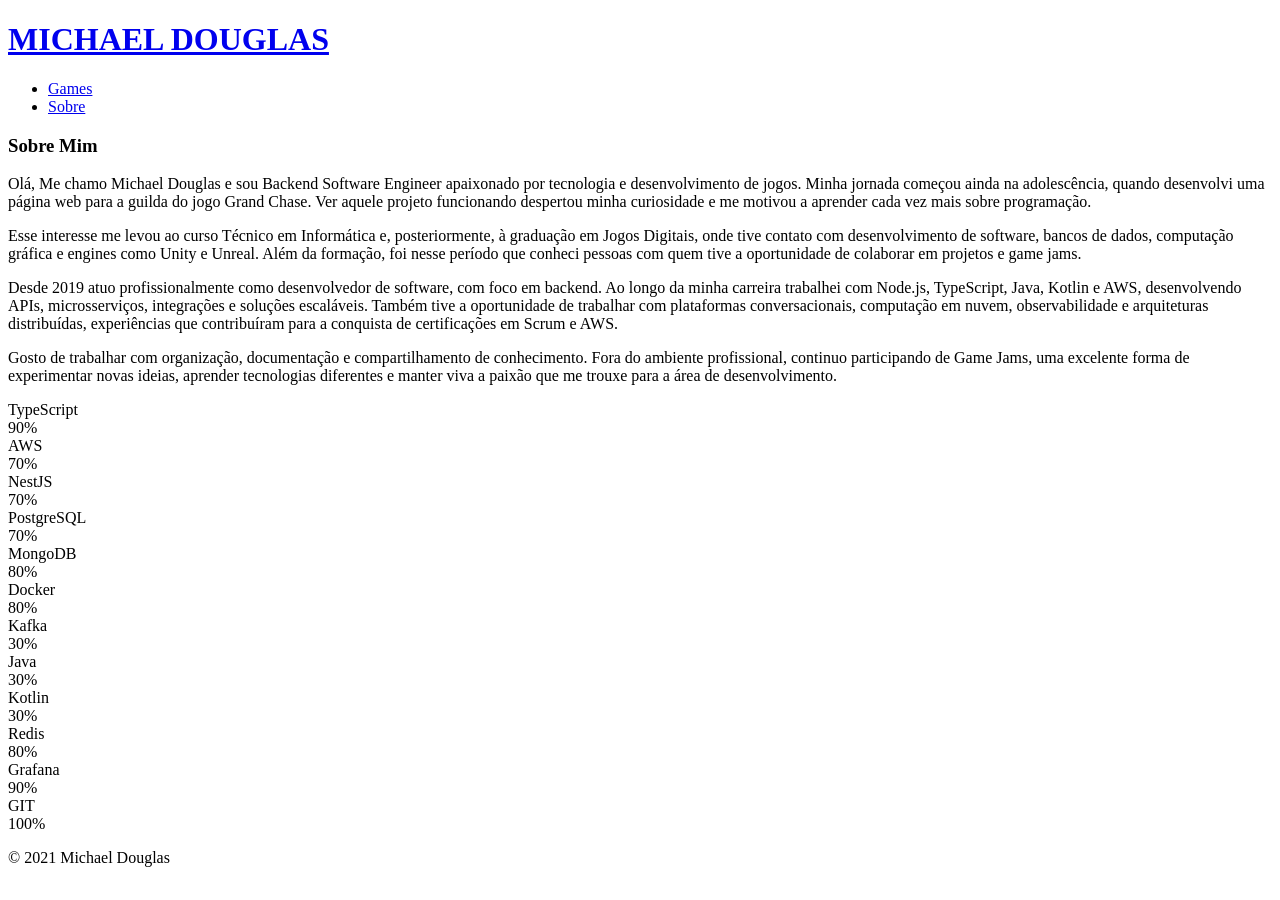
==== Sobre.html @ e4c04f0e "feat: improve portfolio presentation" ====
<!doctype html>
<html>
    <head>
        <meta charset="utf-8">
        <meta name="viewport" content="width=device-width, initial-scale=1.0" />
        <title>Michael Douglas</title> 
        <link href="icomoon/style.css" rel="stylesheet">   
        <link href="css/normalize.css" rel="stylesheet">  
        <link href="css/sobre.css" rel="stylesheet">
        <link href="css/menu.css" rel="stylesheet">
        <link rel="preconnect" href="https://fonts.gstatic.com">
        <link href="https://fonts.googleapis.com/css2?family=Nunito:wght@400;600;800&family=Press+Start+2P&display=swap" rel="stylesheet">
        <link href='https://fonts.googleapis.com/css?family=Sintony:400,700' rel='stylesheet' type='text/css'>
        <link href='https://fonts.googleapis.com/css?family=Open+Sans:400,600,700' rel='stylesheet' type='text/css'>
        <link rel="stylesheet" href="https://unpkg.com/aos@next/dist/aos.css">
        <link rel="icon" type="imagem/png" href="Imagens/icon.webp" />
    </head>
    <body class="no-js">
        
        <header class="header" data-aos="fade-down" data-aos-duration="700">
                <a href="./index.html" class="logo-text"><h1>MICHAEL DOUGLAS</h1></a>
                
                <button style="display: none;" class="header_btnMenu">
                    <span class="hamburguer sr-only"></span>
                </button>
            
                <nav class="header_nav">
                    <ul>
                        <li><a href="./index.html#SecaoGames" class="btnGames">Games</a></li>
                        <li><a href="#sobre" class="btnSobre">Sobre</a></li>
                    </ul>
                </nav>
            
        </header>
        
        <div class="teste">
            <div class="container">
                <section class="sobre" id="sobre">
                <article class="sobre-desc" data-aos="fade-right" data-aos-duration="500">       
                    
                    <h3 class="sobre-desc-title">Sobre Mim</h3>
                    
                    <p><span class="tab">Olá,</span> Me chamo Michael Douglas e sou Backend Software Engineer apaixonado por tecnologia e desenvolvimento de jogos. Minha jornada começou ainda na adolescência, quando desenvolvi uma página web para a guilda do jogo Grand Chase. Ver aquele projeto funcionando despertou minha curiosidade e me motivou a aprender cada vez mais sobre programação.</p>
                    <p><span class="tab">Esse</span> interesse me levou ao curso Técnico em Informática e, posteriormente, à graduação em Jogos Digitais, onde tive contato com desenvolvimento de software, bancos de dados, computação gráfica e engines como Unity e Unreal. Além da formação, foi nesse período que conheci pessoas com quem tive a oportunidade de colaborar em projetos e game jams.</p>
                    <p><span class="tab">Desde</span> 2019 atuo profissionalmente como desenvolvedor de software, com foco em backend. Ao longo da minha carreira trabalhei com Node.js, TypeScript, Java, Kotlin e AWS, desenvolvendo APIs, microsserviços, integrações e soluções escaláveis. Também tive a oportunidade de trabalhar com plataformas conversacionais, computação em nuvem, observabilidade e arquiteturas distribuídas, experiências que contribuíram para a conquista de certificações em Scrum e AWS.</p>
                    <p><span class="tab">Gosto</span> de trabalhar com organização, documentação e compartilhamento de conhecimento. Fora do ambiente profissional, continuo participando de Game Jams, uma excelente forma de experimentar novas ideias, aprender tecnologias diferentes e manter viva a paixão que me trouxe para a área de desenvolvimento.</p>
                    </p>
                        
                </article>

                <article class="section_skills" id="skills" data-aos="fade-left" data-aos-duration="500">               
       
                    <div class="skills">
                        <span class="name">TypeScript</span>
                        <div class="percent">
                            <div class="progress" style="width: 90%"></div>
                        </div>
                        <span class="value">90%</span>
                    </div>
                    
                    <div class="skills">
                        <span class="name">AWS</span>
                        <div class="percent">
                            <div class="progress" style="width: 70%"></div>
                        </div>
                        <span class="value">70%</span>
                    </div>
                    
                    <div class="skills">
                        <span class="name">NestJS</span>
                        <div class="percent">
                            <div class="progress" style="width: 70%"></div>
                        </div>
                        <span class="value">70%</span>
                    </div>

                    <div class="skills">
                        <span class="name">PostgreSQL</span>
                        <div class="percent">
                            <div class="progress" style="width: 70%"></div>
                        </div>
                        <span class="value">70%</span>
                    </div>

                    <div class="skills">
                        <span class="name">MongoDB</span>
                        <div class="percent">
                            <div class="progress" style="width: 80%"></div>
                        </div>
                        <span class="value">80%</span>
                    </div>

                    <div class="skills">
                        <span class="name">Docker</span>
                        <div class="percent">
                            <div class="progress" style="width: 80%"></div>
                        </div>
                        <span class="value">80%</span>
                    </div>

                    <div class="skills">
                        <span class="name">Kafka</span>
                        <div class="percent">
                            <div class="progress" style="width: 30%"></div>
                        </div>
                        <span class="value">30%</span>
                    </div>
                    
                    <div class="skills">
                        <span class="name">Java</span>
                        <div class="percent">
                            <div class="progress" style="width: 30%"></div>
                        </div>
                        <span class="value">30%</span>
                    </div>
                    
                    <div class="skills">
                        <span class="name">Kotlin</span>
                        <div class="percent">
                            <div class="progress" style="width: 30%"></div>
                        </div>
                        <span class="value">30%</span>
                    </div> 
                    
                    <div class="skills">
                        <span class="name">Redis</span>
                        <div class="percent">
                            <div class="progress" style="width: 80%"></div>
                        </div>
                        <span class="value">80%</span>
                    </div>
                    
                    <div class="skills">
                        <span class="name">Grafana</span>
                        <div class="percent">
                            <div class="progress" style="width: 90%"></div>
                        </div>
                        <span class="value">90%</span>
                    </div>

                    <div class="skills">
                        <span class="name">GIT</span>
                        <div class="percent">
                            <div class="progress" style="width: 100%"></div>
                        </div>
                        <span class="value">100%</span>
                    </div>
                    
                </article>
            </section>
            </div>
            <footer class="footer">
                    <p id="copyright">© <a id="currentYear">2021</a> Michael Douglas</p>
            </footer>
        </div>
        
        <script src="js/menu.js"></script>
        <script src="js/main.js"></script>
        <script src="js/about.js"></script>
        <script src="https://unpkg.com/aos@next/dist/aos.js"></script>
        <script>
            AOS.init({
                offset: 0,
                duration: 500,
                easing: 'ease-in-out',
                once: true
            });
        </script>
    </body>
</html>
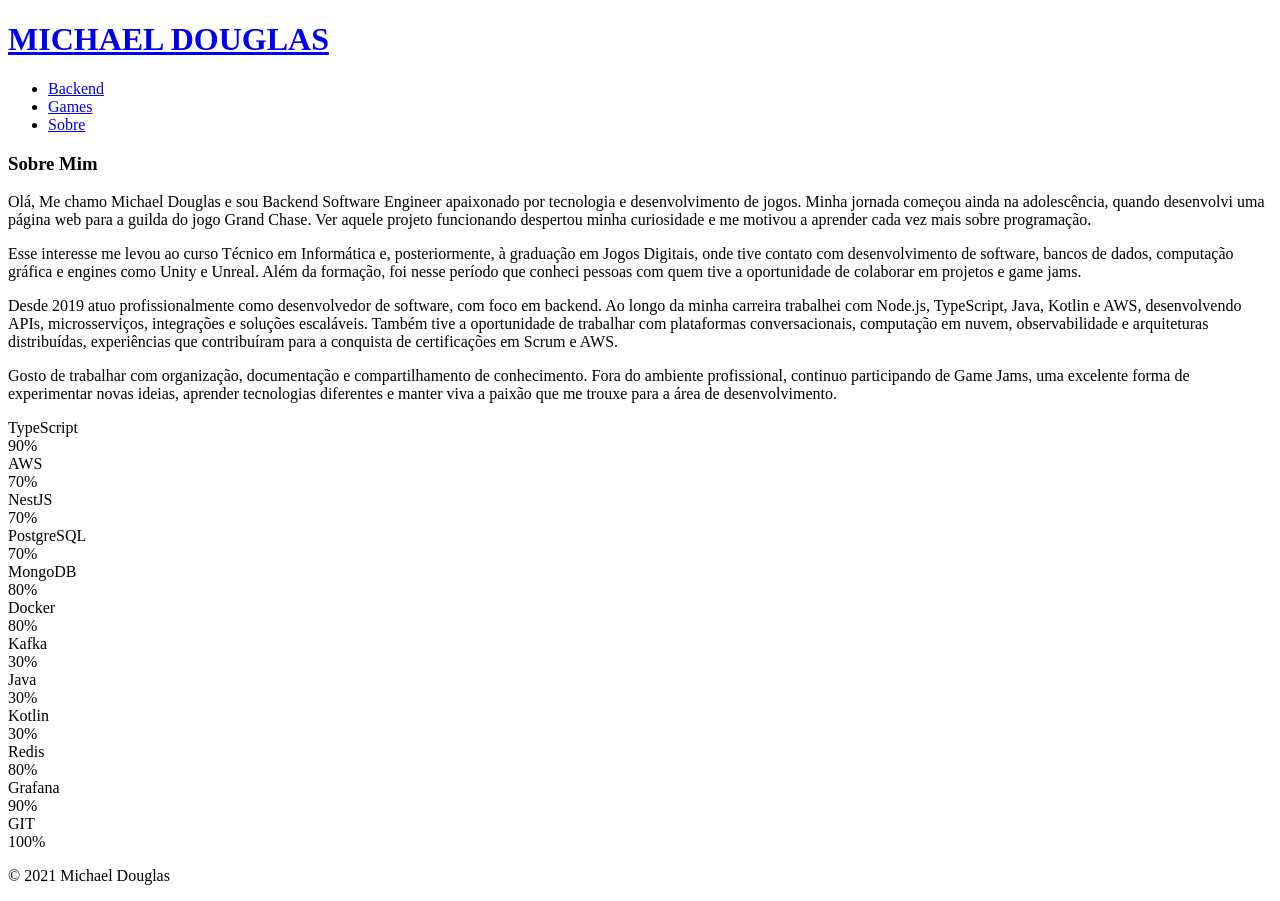
==== commit fad3598f: "feat: add backend projects section to portfolio" ====
--- a/Sobre.html
+++ b/Sobre.html
@@ -26,6 +26,7 @@
             
                 <nav class="header_nav">
                     <ul>
+                        <li><a href="./index.html#SecaoBackend" class="btnGames">Backend</a></li>
                         <li><a href="./index.html#SecaoGames" class="btnGames">Games</a></li>
                         <li><a href="#sobre" class="btnSobre">Sobre</a></li>
                     </ul>
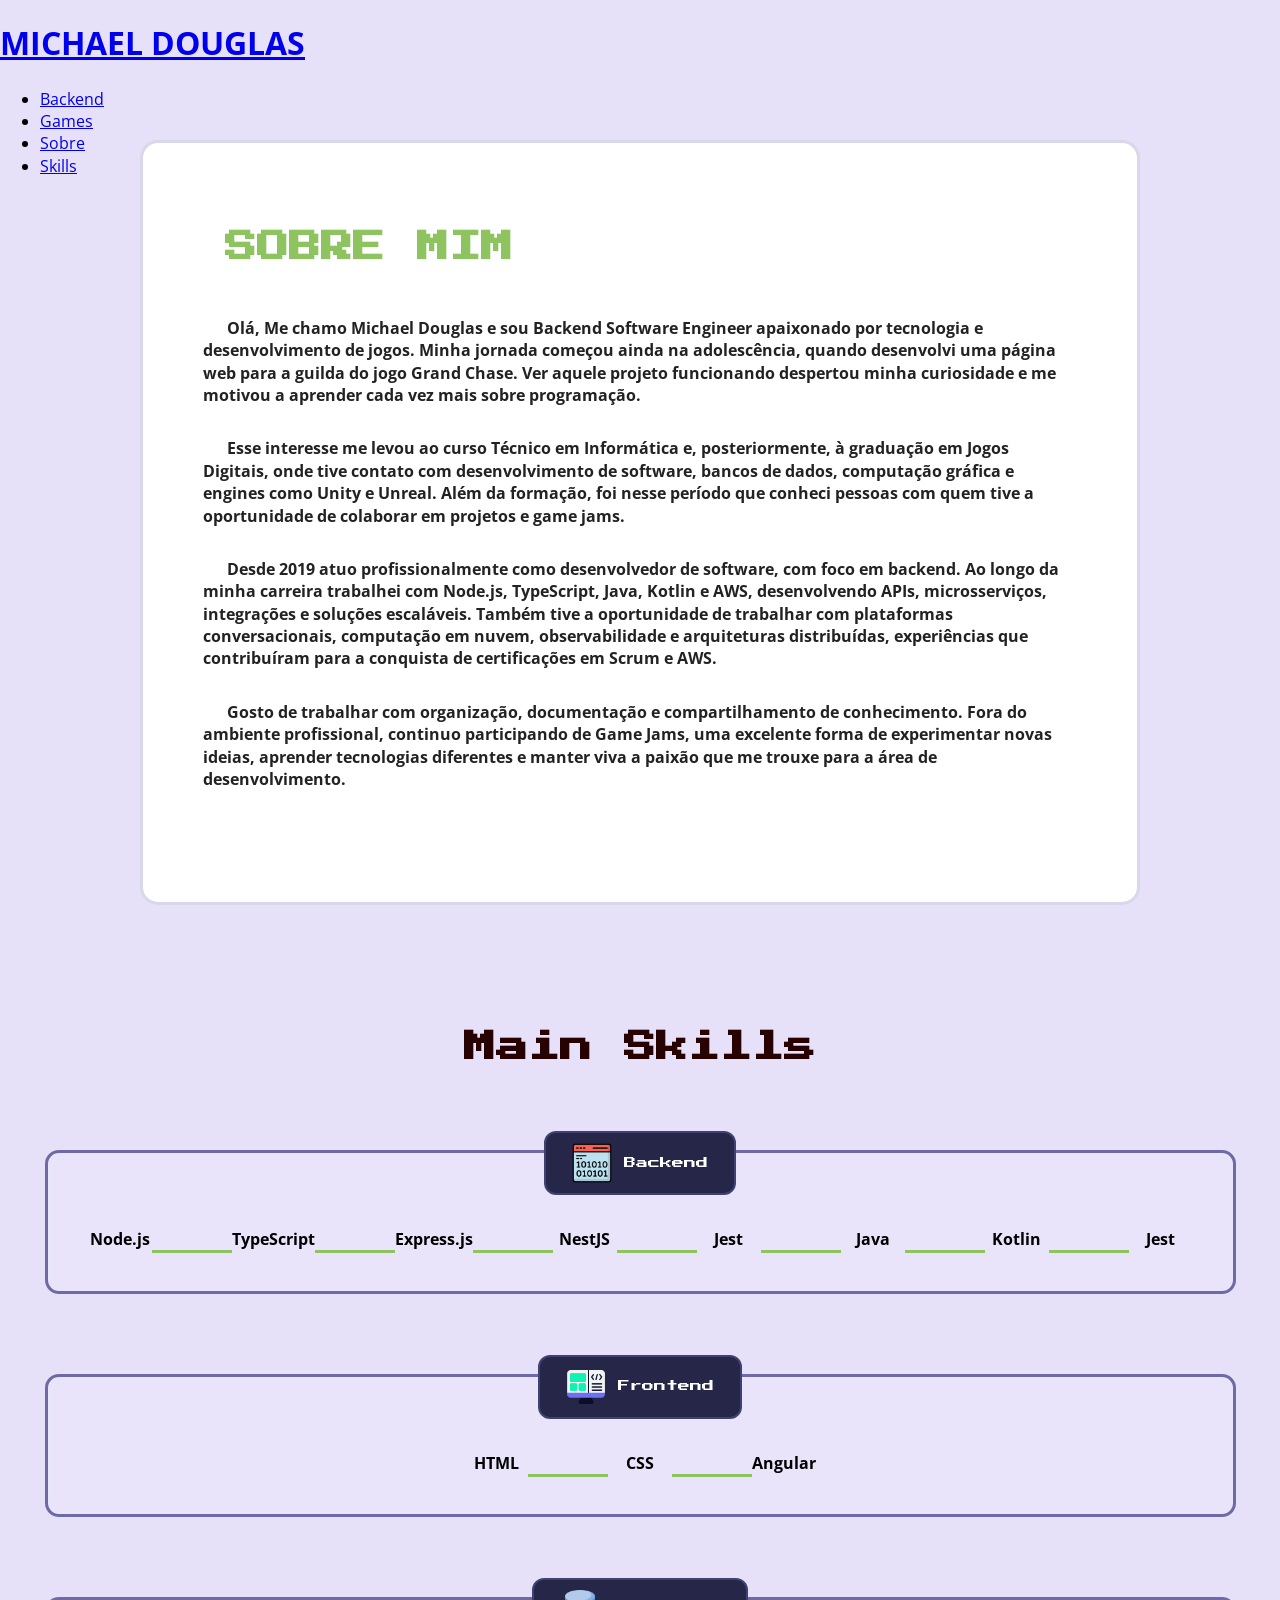
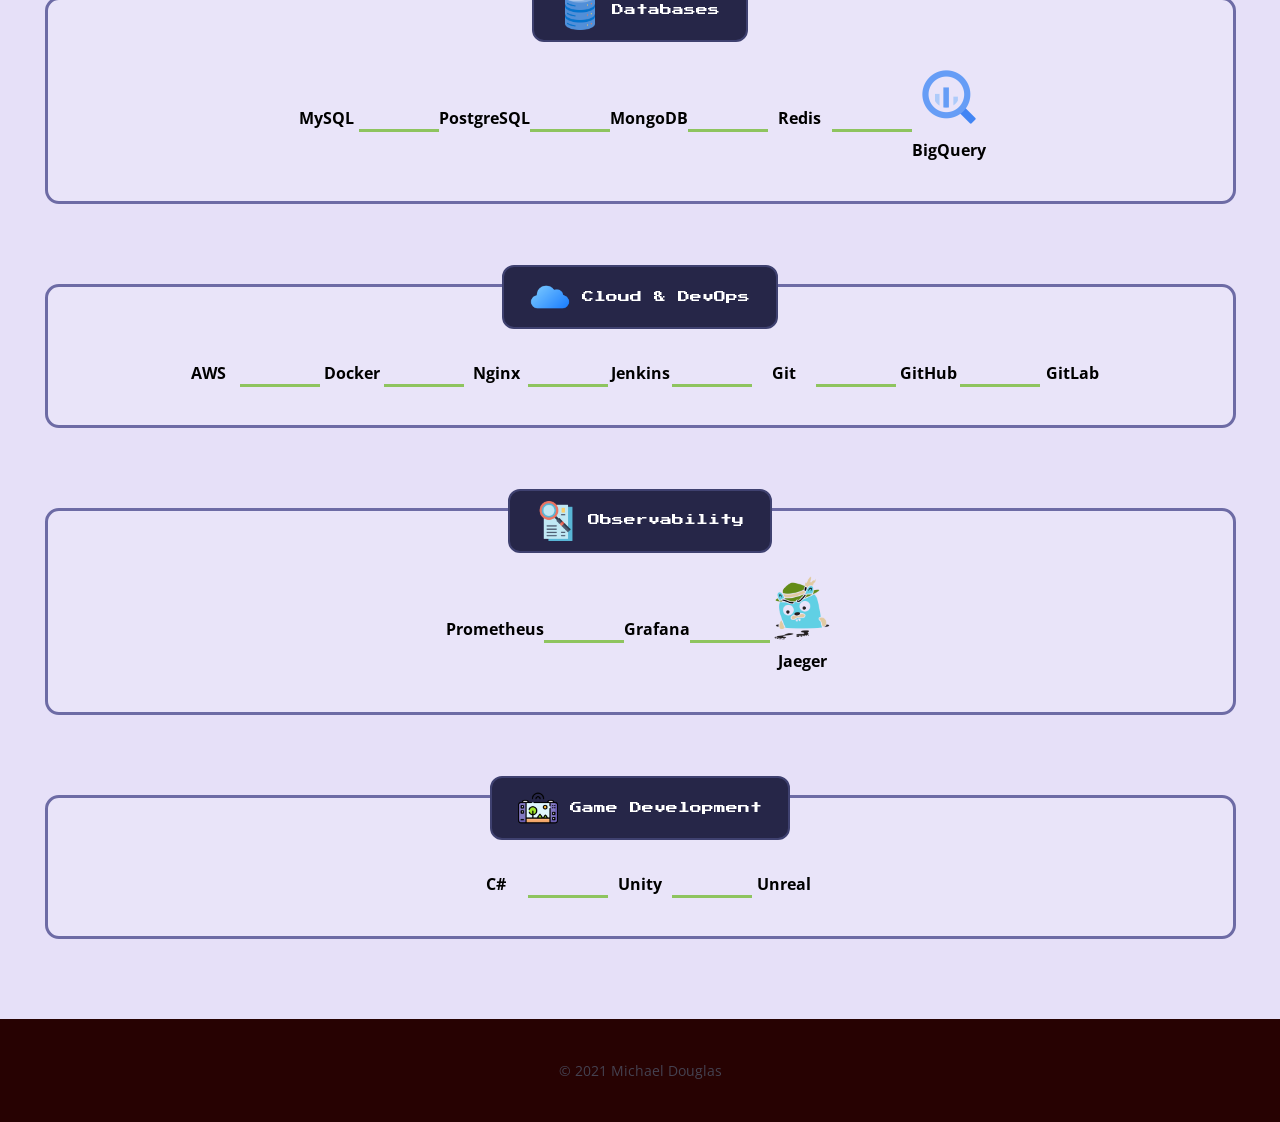
==== commit a8dd15ab: "feat(about): redesign about page and introduce skill tree layout" ====
--- a/Sobre.html
+++ b/Sobre.html
@@ -1,171 +1,273 @@
 <!doctype html>
 <html>
-    <head>
-        <meta charset="utf-8">
-        <meta name="viewport" content="width=device-width, initial-scale=1.0" />
-        <title>Michael Douglas</title> 
-        <link href="icomoon/style.css" rel="stylesheet">   
-        <link href="css/normalize.css" rel="stylesheet">  
-        <link href="css/sobre.css" rel="stylesheet">
-        <link href="css/menu.css" rel="stylesheet">
-        <link rel="preconnect" href="https://fonts.gstatic.com">
-        <link href="https://fonts.googleapis.com/css2?family=Nunito:wght@400;600;800&family=Press+Start+2P&display=swap" rel="stylesheet">
-        <link href='https://fonts.googleapis.com/css?family=Sintony:400,700' rel='stylesheet' type='text/css'>
-        <link href='https://fonts.googleapis.com/css?family=Open+Sans:400,600,700' rel='stylesheet' type='text/css'>
-        <link rel="stylesheet" href="https://unpkg.com/aos@next/dist/aos.css">
-        <link rel="icon" type="imagem/png" href="Imagens/icon.webp" />
-    </head>
-    <body class="no-js">
-        
-        <header class="header" data-aos="fade-down" data-aos-duration="700">
-                <a href="./index.html" class="logo-text"><h1>MICHAEL DOUGLAS</h1></a>
-                
-                <button style="display: none;" class="header_btnMenu">
-                    <span class="hamburguer sr-only"></span>
-                </button>
-            
-                <nav class="header_nav">
-                    <ul>
-                        <li><a href="./index.html#SecaoBackend" class="btnGames">Backend</a></li>
-                        <li><a href="./index.html#SecaoGames" class="btnGames">Games</a></li>
-                        <li><a href="#sobre" class="btnSobre">Sobre</a></li>
-                    </ul>
-                </nav>
-            
-        </header>
-        
-        <div class="teste">
-            <div class="container">
-                <section class="sobre" id="sobre">
-                <article class="sobre-desc" data-aos="fade-right" data-aos-duration="500">       
-                    
+
+<head>
+    <meta charset="utf-8">
+    <meta name="viewport" content="width=device-width, initial-scale=1.0" />
+    <title>Michael Douglas</title>
+    <link href="icomoon/style.css" rel="stylesheet">
+    <link href="css/normalize.css" rel="stylesheet">
+    <link href="css/sobre.css" rel="stylesheet">
+    <link href="css/menu.css" rel="stylesheet">
+    <link href="css/skills.css" rel="stylesheet">
+    <link rel="preconnect" href="https://fonts.gstatic.com">
+    <link href="https://fonts.googleapis.com/css2?family=Nunito:wght@400;600;800&family=Press+Start+2P&display=swap"
+        rel="stylesheet">
+    <link href='https://fonts.googleapis.com/css?family=Sintony:400,700' rel='stylesheet' type='text/css'>
+    <link href='https://fonts.googleapis.com/css?family=Open+Sans:400,600,700' rel='stylesheet' type='text/css'>
+    <link rel="stylesheet" href="https://unpkg.com/aos@next/dist/aos.css">
+    <link rel="icon" type="imagem/png" href="Imagens/icon.webp" />
+</head>
+
+<body class="no-js">
+
+    <header class="header" data-aos="fade-down" data-aos-duration="700">
+        <a href="./index.html" class="logo-text">
+            <h1>MICHAEL DOUGLAS</h1>
+        </a>
+
+        <button style="display: none;" class="header_btnMenu">
+            <span class="hamburguer sr-only"></span>
+        </button>
+
+        <nav class="header_nav">
+            <ul>
+                <li><a href="./index.html#SecaoBackend" class="btnGames">Backend</a></li>
+                <li><a href="./index.html#SecaoGames" class="btnGames">Games</a></li>
+                <li><a href="#sobre" class="btnSobre">Sobre</a></li>
+                <li><a href="#skills" class="btnSobre">Skills</a></li>
+            </ul>
+        </nav>
+
+    </header>
+
+    <div class="teste">
+        <div class="container">
+            <section class="sobre" id="sobre">
+                <article class="sobre-desc" data-aos="fade-up" data-aos-duration="700">
+
                     <h3 class="sobre-desc-title">Sobre Mim</h3>
-                    
-                    <p><span class="tab">Olá,</span> Me chamo Michael Douglas e sou Backend Software Engineer apaixonado por tecnologia e desenvolvimento de jogos. Minha jornada começou ainda na adolescência, quando desenvolvi uma página web para a guilda do jogo Grand Chase. Ver aquele projeto funcionando despertou minha curiosidade e me motivou a aprender cada vez mais sobre programação.</p>
-                    <p><span class="tab">Esse</span> interesse me levou ao curso Técnico em Informática e, posteriormente, à graduação em Jogos Digitais, onde tive contato com desenvolvimento de software, bancos de dados, computação gráfica e engines como Unity e Unreal. Além da formação, foi nesse período que conheci pessoas com quem tive a oportunidade de colaborar em projetos e game jams.</p>
-                    <p><span class="tab">Desde</span> 2019 atuo profissionalmente como desenvolvedor de software, com foco em backend. Ao longo da minha carreira trabalhei com Node.js, TypeScript, Java, Kotlin e AWS, desenvolvendo APIs, microsserviços, integrações e soluções escaláveis. Também tive a oportunidade de trabalhar com plataformas conversacionais, computação em nuvem, observabilidade e arquiteturas distribuídas, experiências que contribuíram para a conquista de certificações em Scrum e AWS.</p>
-                    <p><span class="tab">Gosto</span> de trabalhar com organização, documentação e compartilhamento de conhecimento. Fora do ambiente profissional, continuo participando de Game Jams, uma excelente forma de experimentar novas ideias, aprender tecnologias diferentes e manter viva a paixão que me trouxe para a área de desenvolvimento.</p>
+
+                    <p><span class="tab">Olá,</span> Me chamo Michael Douglas e sou Backend Software Engineer apaixonado
+                        por tecnologia e desenvolvimento de jogos. Minha jornada começou ainda na adolescência, quando
+                        desenvolvi uma página web para a guilda do jogo Grand Chase. Ver aquele projeto funcionando
+                        despertou minha curiosidade e me motivou a aprender cada vez mais sobre programação.</p>
+                    <p><span class="tab">Esse</span> interesse me levou ao curso Técnico em Informática e,
+                        posteriormente, à graduação em Jogos Digitais, onde tive contato com desenvolvimento de
+                        software, bancos de dados, computação gráfica e engines como Unity e Unreal. Além da formação,
+                        foi nesse período que conheci pessoas com quem tive a oportunidade de colaborar em projetos e
+                        game jams.</p>
+                    <p><span class="tab">Desde</span> 2019 atuo profissionalmente como desenvolvedor de software, com
+                        foco em backend. Ao longo da minha carreira trabalhei com Node.js, TypeScript, Java, Kotlin e
+                        AWS, desenvolvendo APIs, microsserviços, integrações e soluções escaláveis. Também tive a
+                        oportunidade de trabalhar com plataformas conversacionais, computação em nuvem, observabilidade
+                        e arquiteturas distribuídas, experiências que contribuíram para a conquista de certificações em
+                        Scrum e AWS.</p>
+                    <p><span class="tab">Gosto</span> de trabalhar com organização, documentação e compartilhamento de
+                        conhecimento. Fora do ambiente profissional, continuo participando de Game Jams, uma excelente
+                        forma de experimentar novas ideias, aprender tecnologias diferentes e manter viva a paixão que
+                        me trouxe para a área de desenvolvimento.</p>
                     </p>
-                        
                 </article>
-
-                <article class="section_skills" id="skills" data-aos="fade-left" data-aos-duration="500">               
-       
-                    <div class="skills">
-                        <span class="name">TypeScript</span>
-                        <div class="percent">
-                            <div class="progress" style="width: 90%"></div>
-                        </div>
-                        <span class="value">90%</span>
-                    </div>
-                    
-                    <div class="skills">
-                        <span class="name">AWS</span>
-                        <div class="percent">
-                            <div class="progress" style="width: 70%"></div>
-                        </div>
-                        <span class="value">70%</span>
-                    </div>
-                    
-                    <div class="skills">
-                        <span class="name">NestJS</span>
-                        <div class="percent">
-                            <div class="progress" style="width: 70%"></div>
-                        </div>
-                        <span class="value">70%</span>
-                    </div>
-
-                    <div class="skills">
-                        <span class="name">PostgreSQL</span>
-                        <div class="percent">
-                            <div class="progress" style="width: 70%"></div>
-                        </div>
-                        <span class="value">70%</span>
-                    </div>
-
-                    <div class="skills">
-                        <span class="name">MongoDB</span>
-                        <div class="percent">
-                            <div class="progress" style="width: 80%"></div>
-                        </div>
-                        <span class="value">80%</span>
-                    </div>
-
-                    <div class="skills">
-                        <span class="name">Docker</span>
-                        <div class="percent">
-                            <div class="progress" style="width: 80%"></div>
-                        </div>
-                        <span class="value">80%</span>
-                    </div>
-
-                    <div class="skills">
-                        <span class="name">Kafka</span>
-                        <div class="percent">
-                            <div class="progress" style="width: 30%"></div>
-                        </div>
-                        <span class="value">30%</span>
-                    </div>
-                    
-                    <div class="skills">
-                        <span class="name">Java</span>
-                        <div class="percent">
-                            <div class="progress" style="width: 30%"></div>
-                        </div>
-                        <span class="value">30%</span>
-                    </div>
-                    
-                    <div class="skills">
-                        <span class="name">Kotlin</span>
-                        <div class="percent">
-                            <div class="progress" style="width: 30%"></div>
-                        </div>
-                        <span class="value">30%</span>
-                    </div> 
-                    
-                    <div class="skills">
-                        <span class="name">Redis</span>
-                        <div class="percent">
-                            <div class="progress" style="width: 80%"></div>
-                        </div>
-                        <span class="value">80%</span>
-                    </div>
-                    
-                    <div class="skills">
-                        <span class="name">Grafana</span>
-                        <div class="percent">
-                            <div class="progress" style="width: 90%"></div>
-                        </div>
-                        <span class="value">90%</span>
-                    </div>
-
-                    <div class="skills">
-                        <span class="name">GIT</span>
-                        <div class="percent">
-                            <div class="progress" style="width: 100%"></div>
-                        </div>
-                        <span class="value">100%</span>
-                    </div>
-                    
-                </article>
-            </section>
-            </div>
-            <footer class="footer">
-                    <p id="copyright">© <a id="currentYear">2021</a> Michael Douglas</p>
-            </footer>
+            </section>
+
+            <section class="section_skills" id="skills" data-aos="fade-up" data-aos-duration="700">
+                <h2 class="section-title">Main Skills</h2>
+            </section>
+
+            <section class="skill-panel"  data-aos="fade-up" data-aos-duration="700">
+                <div class="panel-title">
+                    <img src="./Imagens/icons/website-codes.png" width="40">
+                    <span>Backend</span>
+                </div>
+
+                <div class="skill-tree">
+                        <div class="skill-node">
+                            <img src="https://skillicons.dev/icons?i=nodejs" alt="">
+                            <span>Node.js</span>
+                        </div>
+                        <div class="skill-node">
+                            <img src="https://skillicons.dev/icons?i=ts" alt="">
+                            <span>TypeScript</span>
+                        </div>
+                        <div class="skill-node">
+                            <img src="https://skillicons.dev/icons?i=express" alt="">
+                            <span>Express.js</span>
+                        </div>
+                        <div class="skill-node">
+                            <img src="https://skillicons.dev/icons?i=nestjs" alt="">
+                            <span>NestJS</span>
+                        </div>
+                        <div class="skill-node">
+                            <img src="https://skillicons.dev/icons?i=jest" alt="">
+                            <span>Jest</span>
+                        </div>
+                        <div class="skill-node">
+                            <img src="https://skillicons.dev/icons?i=java" alt="">
+                            <span>Java</span>
+                        </div>
+                        <div class="skill-node">
+                            <img src="https://skillicons.dev/icons?i=kotlin" alt="">
+                            <span>Kotlin</span>
+                        </div>
+                        <div class="skill-node">
+                            <img src="https://skillicons.dev/icons?i=jest" alt="">
+                            <span>Jest</span>
+                        </div>
+                    </div>
+            </section>
+
+            <section class="skill-panel" data-aos="fade-up" data-aos-duration="700">
+                <div class="panel-title">
+                    <img src="./Imagens/icons/programacao-front-end.png" width="40">
+                    <span>Frontend</span>
+                </div>
+
+                <div class="skill-tree">
+                        <div class="skill-node">
+                            <img src="https://skillicons.dev/icons?i=html" alt="">
+                            <span>HTML</span>
+                        </div>
+                        <div class="skill-node">
+                            <img src="https://skillicons.dev/icons?i=css" alt="">
+                            <span>CSS</span>
+                        </div>
+                        <div class="skill-node">
+                            <img src="https://skillicons.dev/icons?i=angular" alt="">
+                            <span>Angular</span>
+                        </div>
+                    </div>
+            </section>
+
+            <section class="skill-panel" data-aos="fade-up" data-aos-duration="700">
+                <div class="panel-title">
+                    <img src="./Imagens/icons/database.png" width="40">
+                    <span>Databases</span>
+                </div>
+
+                <div class="skill-tree">
+                        <div class="skill-node">
+                            <img src="https://skillicons.dev/icons?i=mysql" alt="">
+                            <span>MySQL</span>
+                        </div>
+                        <div class="skill-node">
+                            <img src="https://skillicons.dev/icons?i=postgres" alt="">
+                            <span>PostgreSQL</span>
+                        </div>
+                        <div class="skill-node">
+                            <img src="https://skillicons.dev/icons?i=mongodb" alt="">
+                            <span>MongoDB</span>
+                        </div>
+                        <div class="skill-node">
+                            <img src="https://skillicons.dev/icons?i=redis" alt="">
+                            <span>Redis</span>
+                        </div>
+                        <div class="skill-node">
+                            <img src="./Imagens/icons/bigquery.png" alt="">
+                            <span>BigQuery</span>
+                        </div>
+                    </div>
+            </section>
+
+            <section class="skill-panel" data-aos="fade-up" data-aos-duration="700">
+                <div class="panel-title">
+                    <img src="./Imagens/icons/cloud.png" width="40">
+                    <span>Cloud & DevOps</span>
+                </div>
+
+                <div class="skill-tree" data-aos="fade-up" data-aos-duration="700">
+                        <div class="skill-node">
+                            <img src="https://skillicons.dev/icons?i=aws" alt="">
+                            <span>AWS</span>
+                        </div>
+                        <div class="skill-node">
+                            <img src="https://skillicons.dev/icons?i=docker" alt="">
+                            <span>Docker</span>
+                        </div>
+                        <div class="skill-node">
+                            <img src="https://skillicons.dev/icons?i=nginx" alt="">
+                            <span>Nginx</span>
+                        </div>
+                        <div class="skill-node">
+                            <img src="https://skillicons.dev/icons?i=jenkins" alt="">
+                            <span>Jenkins</span>
+                        </div>
+                        <div class="skill-node">
+                            <img src="https://skillicons.dev/icons?i=git" alt="">
+                            <span>Git</span>
+                        </div>
+                        <div class="skill-node">
+                            <img src="https://skillicons.dev/icons?i=github" alt="">
+                            <span>GitHub</span>
+                        </div>
+                        <div class="skill-node">
+                            <img src="https://skillicons.dev/icons?i=gitlab" alt="">
+                            <span>GitLab</span>
+                        </div>
+                    </div>
+            </section>
+
+            <section class="skill-panel" data-aos="fade-up" data-aos-duration="700">
+                <div class="panel-title">
+                    <img src="./Imagens/icons/observe.png" width="40">
+                    <span>Observability</span>
+                </div>
+
+                <div class="skill-tree">
+                        <div class="skill-node">
+                            <img src="https://skillicons.dev/icons?i=prometheus" alt="">
+                            <span>Prometheus</span>
+                        </div>
+                        <div class="skill-node">
+                            <img src="https://skillicons.dev/icons?i=grafana" alt="">
+                            <span>Grafana</span>
+                        </div>
+                        <div class="skill-node">
+                            <img src="./Imagens/icons/jaeger-logo.png" alt="">
+                            <span>Jaeger</span>
+                        </div>
+                    </div>
+            </section>
+
+            <section class="skill-panel" data-aos="fade-up" data-aos-duration="700">
+                <div class="panel-title">
+                    <img src="./Imagens/icons/video-game.png" width="40">
+                    <span>Game Development</span>
+                </div>
+
+                <div class="skill-tree">
+                        <div class="skill-node">
+                            <img src="https://skillicons.dev/icons?i=cs" alt="">
+                            <span>C#</span>
+                        </div>
+                        <div class="skill-node">
+                            <img src="https://skillicons.dev/icons?i=unity" alt="">
+                            <span>Unity</span>
+                        </div>
+                        <div class="skill-node">
+                            <img src="https://skillicons.dev/icons?i=unreal" alt="">
+                            <span>Unreal</span>
+                        </div>
+            </section>
+
         </div>
-        
-        <script src="js/menu.js"></script>
-        <script src="js/main.js"></script>
-        <script src="js/about.js"></script>
-        <script src="https://unpkg.com/aos@next/dist/aos.js"></script>
-        <script>
-            AOS.init({
-                offset: 0,
-                duration: 500,
-                easing: 'ease-in-out',
-                once: true
-            });
-        </script>
-    </body>
-</html> 
+        <footer class="footer">
+            <p id="copyright">© <a id="currentYear">2021</a> Michael Douglas</p>
+        </footer>
+    </div>
+
+    <script src="js/menu.js"></script>
+    <script src="js/main.js"></script>
+    <script src="js/about.js"></script>
+    <script src="https://unpkg.com/aos@next/dist/aos.js"></script>
+    <script>
+        AOS.init({
+            offset: 0,
+            duration: 500,
+            easing: 'ease-in-out',
+            once: true
+        });
+    </script>
+</body>
+
+</html>
--- a/css/sobre.css
+++ b/css/sobre.css
@@ -0,0 +1,176 @@
+html{
+    scroll-behavior: smooth;
+}
+body{
+    margin: 0;
+    font-family: 'Open Sans', sans-serif; 
+    line-height: 1.4;
+    padding: 0;
+    background: #E6E0F8;
+}
+
+.hidden{
+    width: 0;
+    height: 0;
+    overflow: hidden;
+    opacity: 0;
+    display: block;
+}
+
+.container{
+    margin-right: auto;
+    margin-left: auto;
+    padding-left: 1em;
+    padding-right: 1em;
+    max-width: 1500px;
+    background: #E6E0F8;
+}
+
+.footer{
+    display: block;
+    text-align: center;
+    background-color: #270202;
+    padding: 2em 0 2em;
+    color: #454251;
+    font-size: 14px;
+}
+
+/*---------- Sobre ----------*/
+
+.sobre{
+    max-width:1000px;
+    margin:50px auto 0;
+}
+
+.sobre-desc{
+    background:white;
+    padding:50px;
+    border-radius:18px;
+    border:3px solid #d8d8ea;
+    transition:.25s;
+}
+
+.sobre-desc:hover{
+    border-color:#8ec45f;
+    box-shadow:0 0 30px rgba(142,196,95,.15);
+}
+
+.sobre h3{
+    color: #8ec45f;
+    font-size: 1.4em;
+    font-weight: 800;
+    padding: 20px 20px;
+    font-family: 'Press Start 2P', sans-serif;
+    text-transform: uppercase;
+}
+.sobre p{
+    font-weight: bold;
+    color: #222;
+    padding: 0 10px 15px 10px;
+    display: block;
+    box-sizing: border-box;
+}
+
+.sobre-desc a {
+    color: #8ec45f;
+    font-weight: 800;
+    text-decoration: none;
+}
+
+.tab{
+    display: inline-block;
+    margin-left: 1.5em;
+}
+
+@keyframes animate{
+    from{
+        width: 0;
+    }
+}
+
+/*---------- Medias ----------*/
+
+@media screen and (min-width: 375px){
+    
+}
+
+@media screen and (min-width: 411px){
+   
+}
+
+@media screen and (min-width: 768px){
+    
+}
+
+@media screen and (min-width: 800px){
+  
+    .sobre h3{
+    font-size: 2em;
+    padding: 0px 10px 15px 1em;
+    text-align: left;
+    }
+}
+
+@media screen and (min-width: 1280px){
+    body{
+        display: grid;
+        grid-template-areas: "header header header"
+        "container container container";
+        grid-template-columns: auto auto auto;
+        grid-template-rows: 10vh 90vh;
+    }
+    .teste{
+        grid-area: container;
+        display: grid;
+        grid-template-rows: 2fr;
+        grid-template-columns: 1fr;
+        align-items: center;
+    }
+    
+    .sobre{
+        grid-template-columns: 1fr 1fr;
+        grid-gap: 50px;
+        align-items: center;
+        align-content: center;
+        padding: 0 0 0 0;
+    }
+    
+    .sobre-desc{
+        display: block;
+        box-sizing: border-box;
+    }
+    
+    .footer{
+        width: 100%;
+        box-sizing: border-box;
+}
+
+.footer p{
+    display: block;
+    box-sizing: border-box;
+    }    
+}
+
+@media screen and (min-width: 1366px){
+    
+}
+
+@media screen and (min-width: 1600px){
+    
+}
+
+@media screen and (min-width: 1920px){
+
+    .container{
+    max-width: 1600px;
+    }
+    
+}
+
+@media screen and (min-width: 2560px){
+
+}
+
+#age {
+    color: black;
+}
--- a/css/skills.css
+++ b/css/skills.css
@@ -0,0 +1,120 @@
+.section_skills{
+    margin-top:120px;
+    max-width:1300px;
+    margin-left:auto;
+    margin-right:auto;
+}
+
+.skill-panel{
+    position: relative;
+    border:3px solid #6d6ba5;
+    border-radius:14px;
+    padding:65px 40px 40px;
+    margin:80px auto;
+    background:rgba(255,255,255,.15);
+    backdrop-filter: blur(2px);
+    max-width:1200px;
+    transition:.25s;
+}
+
+.skill-panel:hover{
+    border-color:#8ec45f;
+    box-shadow:0 0 25px rgba(142,196,95,.18);
+}
+
+.panel-title{
+    position:absolute;
+    top:-22px;
+    left:50%;
+    transform:translateX(-50%);
+    display:flex;
+    align-items:center;
+    gap:12px;
+    background:#262648;
+    color:white;
+    padding:10px 26px;
+    border-radius:12px;
+    font-family:'Press Start 2P';
+    font-size:.75rem;
+    border:2px solid #3f4170;
+}
+
+.section-title {
+    text-align: center;
+    font-family: 'Press Start 2P';
+    font-size:2rem;
+    color:#270202;
+    margin-bottom:80px;
+    position:relative;
+}
+
+.skill-tree {
+    display: flex;
+    justify-content: center;
+    align-items: center;
+}
+
+.skill-node {
+    position: relative;
+    display: flex;
+    flex-direction: column;
+    align-items: center;
+}
+
+.skill-node:not(:last-child) {
+    margin-right: 80px;
+}
+
+.skill-node:not(:last-child)::after {
+    content: "";
+    position: absolute;
+    top: 32px;
+    left: 100%;
+    width: 80px;
+    height: 3px;
+    background: #8ec45f;
+}
+
+.skill-node img {
+    width: 64px;
+    transition: .25s;
+}
+
+.skill-node:hover img {
+    transform: translateY(-8px);
+    filter: drop-shadow(0 0 12px #8ec45f);
+}
+
+.skill-node span {
+    margin-top: 10px;
+    font-weight: bold;
+}
+
+
+
+
+@media screen and (max-width:700px) {
+
+    .skill-tree {
+        flex-direction: column;
+    }
+
+    .skill-node::after {
+        width: 3px;
+        height: 40px;
+    }
+
+    .skill-node:not(:last-child){
+        margin-right: 0;
+        margin-bottom: 60px;
+    }
+
+    .skill-node:not(:last-child)::after{
+        top: 100%;
+        left: 50%;
+        width: 3px;
+        height: 60px;
+        transform: translateX(-50%);
+    }
+
+}
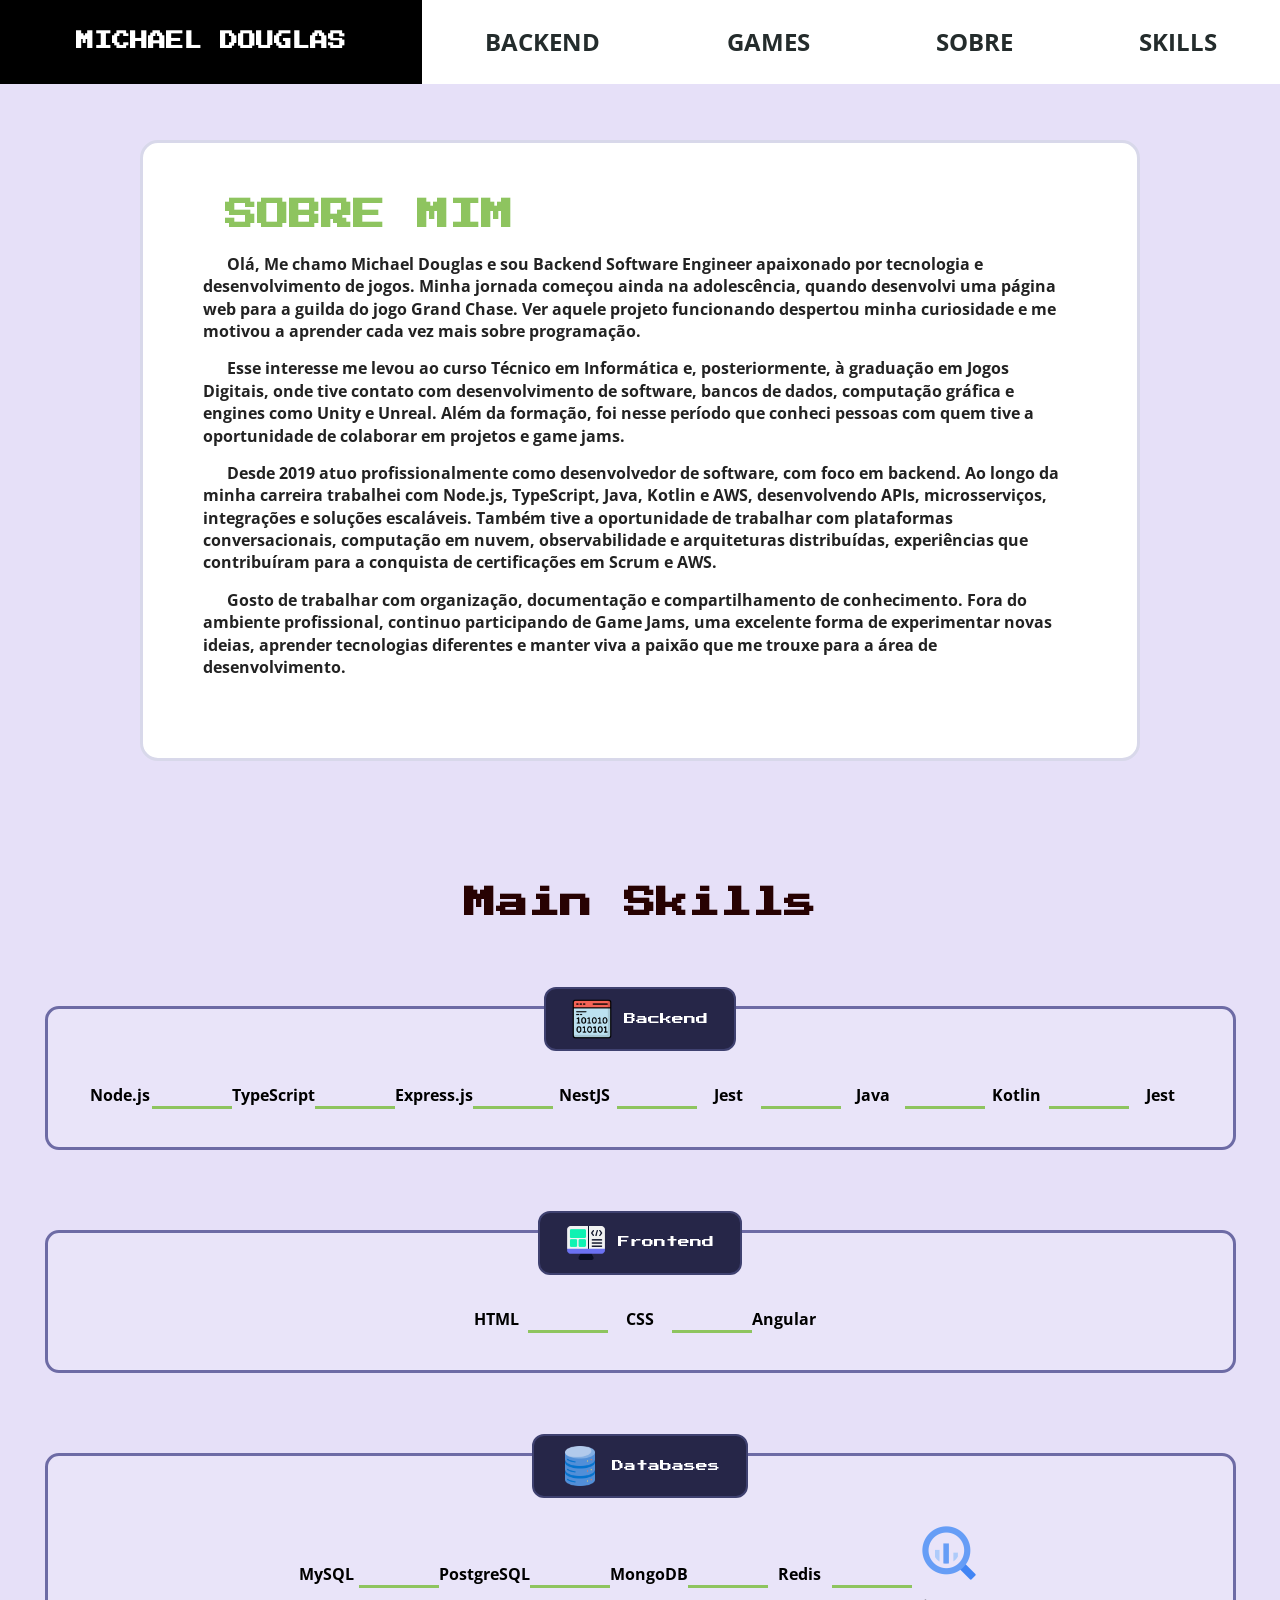
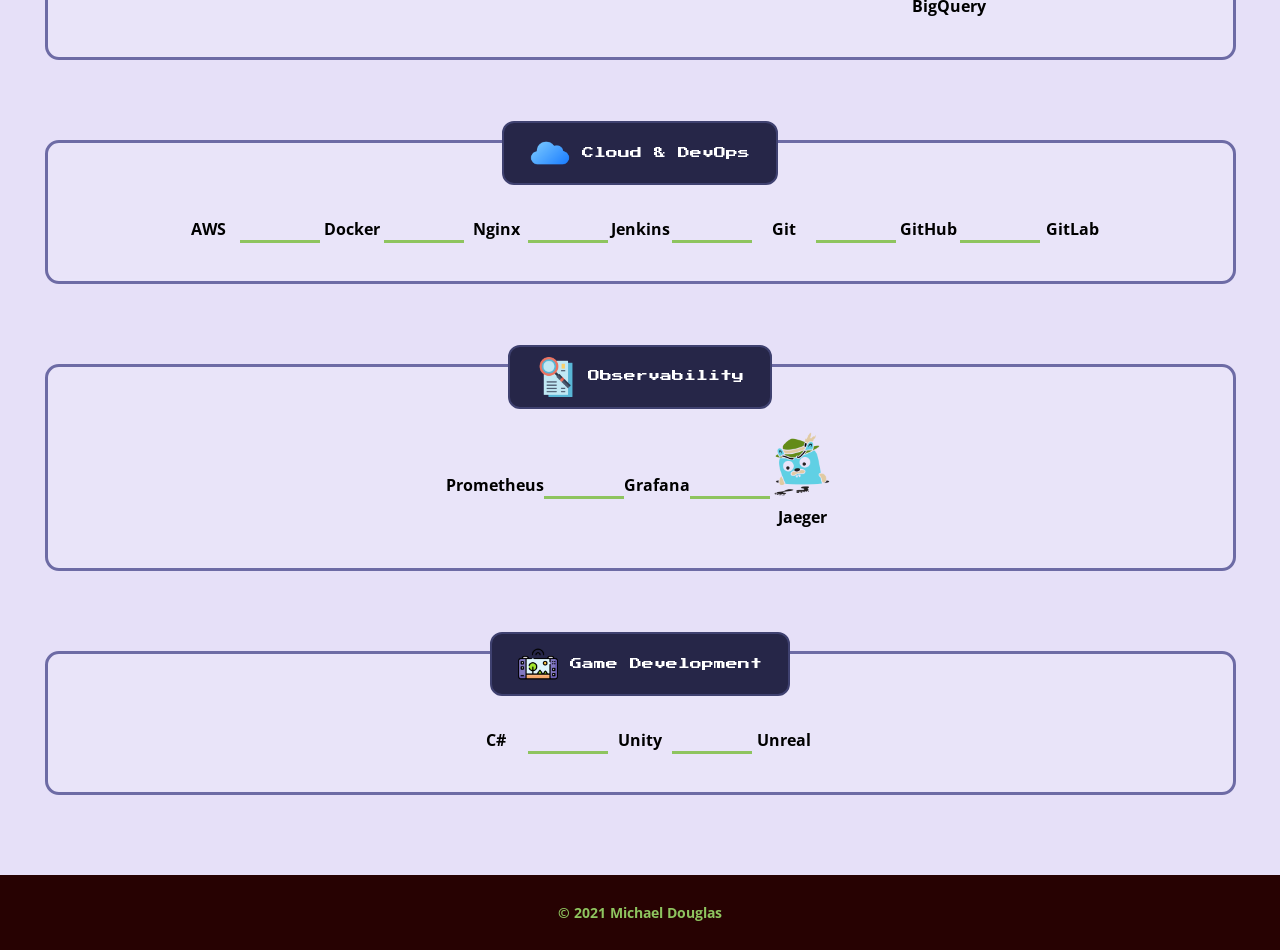
==== commit 021b77c4: "feat(navigation): improve section anchor scrolling" ====
--- a/Sobre.html
+++ b/Sobre.html
@@ -43,7 +43,7 @@
 
     <div class="teste">
         <div class="container">
-            <section class="sobre" id="sobre">
+            <section class="sobre scroll-section" id="sobre">
                 <article class="sobre-desc" data-aos="fade-up" data-aos-duration="700">
 
                     <h3 class="sobre-desc-title">Sobre Mim</h3>
@@ -71,7 +71,7 @@
                 </article>
             </section>
 
-            <section class="section_skills" id="skills" data-aos="fade-up" data-aos-duration="700">
+            <section class="section_skills scroll-section" id="skills" data-aos="fade-up" data-aos-duration="700">
                 <h2 class="section-title">Main Skills</h2>
             </section>
 
--- a/css/menu.css
+++ b/css/menu.css
@@ -0,0 +1,240 @@
+*{
+    margin: 0 ;
+    padding: 0 ;
+    border: 0;
+}
+/*---------- Botão Hamburguer ----------*/
+.menu{
+    box-shadow: 0 0 0 0 #fff, 0 0 0 0 #fff;
+    transition: box-shadow .5s cubic-bezier(0.36, 0.89, 0.29, 1);
+}
+
+.header_btnMenu{
+    float: right;
+    padding: 0px 10px;
+    height: 3.53em;
+    border: none;
+    cursor: pointer;
+    background: transparent;
+    margin-right: 0;
+}
+
+.menu:hover{
+    box-shadow: 0 0 0 .2em #fff, 0 0 0 .2em #fff;
+}
+
+.hamburguer {
+    position: relative;
+    display: block;
+    background: #fff;
+    width: 2.3em;
+    height: 0.3em;
+    transition: .5s ease-in-out;
+}
+
+.hamburguer:before, .hamburguer:after{
+    background: #fff;
+    content:'';
+    display: block;
+    width: 100%;
+    height: 100%;
+    position: absolute;
+    transition: .5s ease-in-out;
+}
+
+.hamburguer:before{
+    top: -.8em;
+}
+
+.hamburguer:after{
+    bottom: -.8em;
+}
+
+input{
+    display: none;
+}
+
+.header_btnMenu:hover .hamburguer, .header_btnMenu:hover .hamburguer:before, .header_btnMenu:hover .hamburguer:after{
+    background: #8ec45f;
+}
+
+.menu-active .hamburguer {
+    background: #8ec45f;
+    transform: rotate(45deg);
+} 
+
+.menu-active .hamburguer:before {
+    background: #8ec45f;
+    transform: rotate(90deg);
+    top: 0;
+} 
+
+.menu-active .hamburguer:after {
+    background: #8ec45f;
+    transform: rotate(90deg);
+    bottom: 0;
+} 
+
+/*---------- Menu de opções ----------*/
+
+.header{
+    width: 100%;
+    z-index: 1;
+    background: black;
+}
+
+.logo-text{
+    height: 7em;
+    text-align: center;
+    text-transform: uppercase;
+    background-color: black;
+    font-size: .5em;
+    margin: 0;
+    padding: 0px 7px 0px 16px;
+    display: flex;
+    justify-content:center;
+    flex-direction: column;
+    text-decoration: none;
+    color: #fff;
+    font-weight: bold;
+    font-family: 'Press Start 2P', sans-serif;
+    float: left;
+    box-sizing: border-box;
+}
+
+.logo-text:hover{
+    color: #8ec45f;
+    transition: .5s ease;
+}
+
+.header_nav{ 
+    clear: left;
+    width: 100vw;
+}
+
+.header_nav ul{
+    margin: 0;
+    padding: 0;   
+}
+
+.js .header{
+    position: fixed;
+    width: 100%;
+    height: 3.53em;
+}
+
+.header_nav li{
+    list-style-type: none;
+    background: #1a022f;
+    text-align: center;
+    border-bottom: 1px dotted rgba(255, 255, 255, 0.2);    
+}
+
+.header_nav a{
+    text-decoration: none;
+    color: #fff;
+    text-transform: uppercase;
+    font-weight: bold; 
+    display: block;
+    padding: 25px 0;
+    transition:color .5s ease;
+}
+
+.header_nav a:hover{
+    color: #8ec45f; 
+}
+
+.js .header_nav{
+    transition: max-height .7s ease;
+}
+
+#copyright {
+    font-family: 'Open Sans', sans-serif;
+    font-weight: bold; 
+    color: #8ec45f;
+}
+
+.scroll-section{
+    scroll-margin-top:130px;
+}
+
+@media screen and (min-width: 360px){
+    .logo-text{
+        padding: 0px 16px;
+    }
+    .header_btnMenu{
+        margin-right: 15px;
+    }
+}
+
+@media screen and (min-width: 411px){
+    .logo-text{
+        height: 9.2em;
+    }
+    .header_btnMenu{
+        height: 4.5em;
+    }
+    .js .header{
+        height: 4.6em;
+    }
+}
+
+@media screen and (min-width: 600px){
+    .logo-text{
+        width: 50%;
+        box-sizing: border-box;
+    }
+}
+
+@media screen and (min-width: 800px){
+    .header{
+        position: fixed;
+    }
+    
+    .logo-text{
+        width: 50%;
+        font-size: .56em;
+    }
+     
+    .header_btnMenu{
+        display: none;
+    }
+    
+    .header_nav{
+        float: left;
+        width: 50%;
+        clear: none;
+        overflow: visible;
+    }
+    
+    .header_nav ul{
+        display: flex;
+        justify-content: space-around;
+    }
+    .header_nav li{
+        border-bottom: none; 
+        flex-grow: 1;
+    }
+    
+    .header_nav a{
+        background: #fff;
+        font-size: 1.5em;
+        color: #242c2c;
+    }
+}
+
+@media screen and (min-width: 1100px){
+    
+}
+
+@media screen and (min-width: 1280px){
+    .header{
+        grid-area: header;
+    }
+    .logo-text{
+        width: 33%;
+    }
+    .header_nav{
+        width: 67%;
+    }
+}
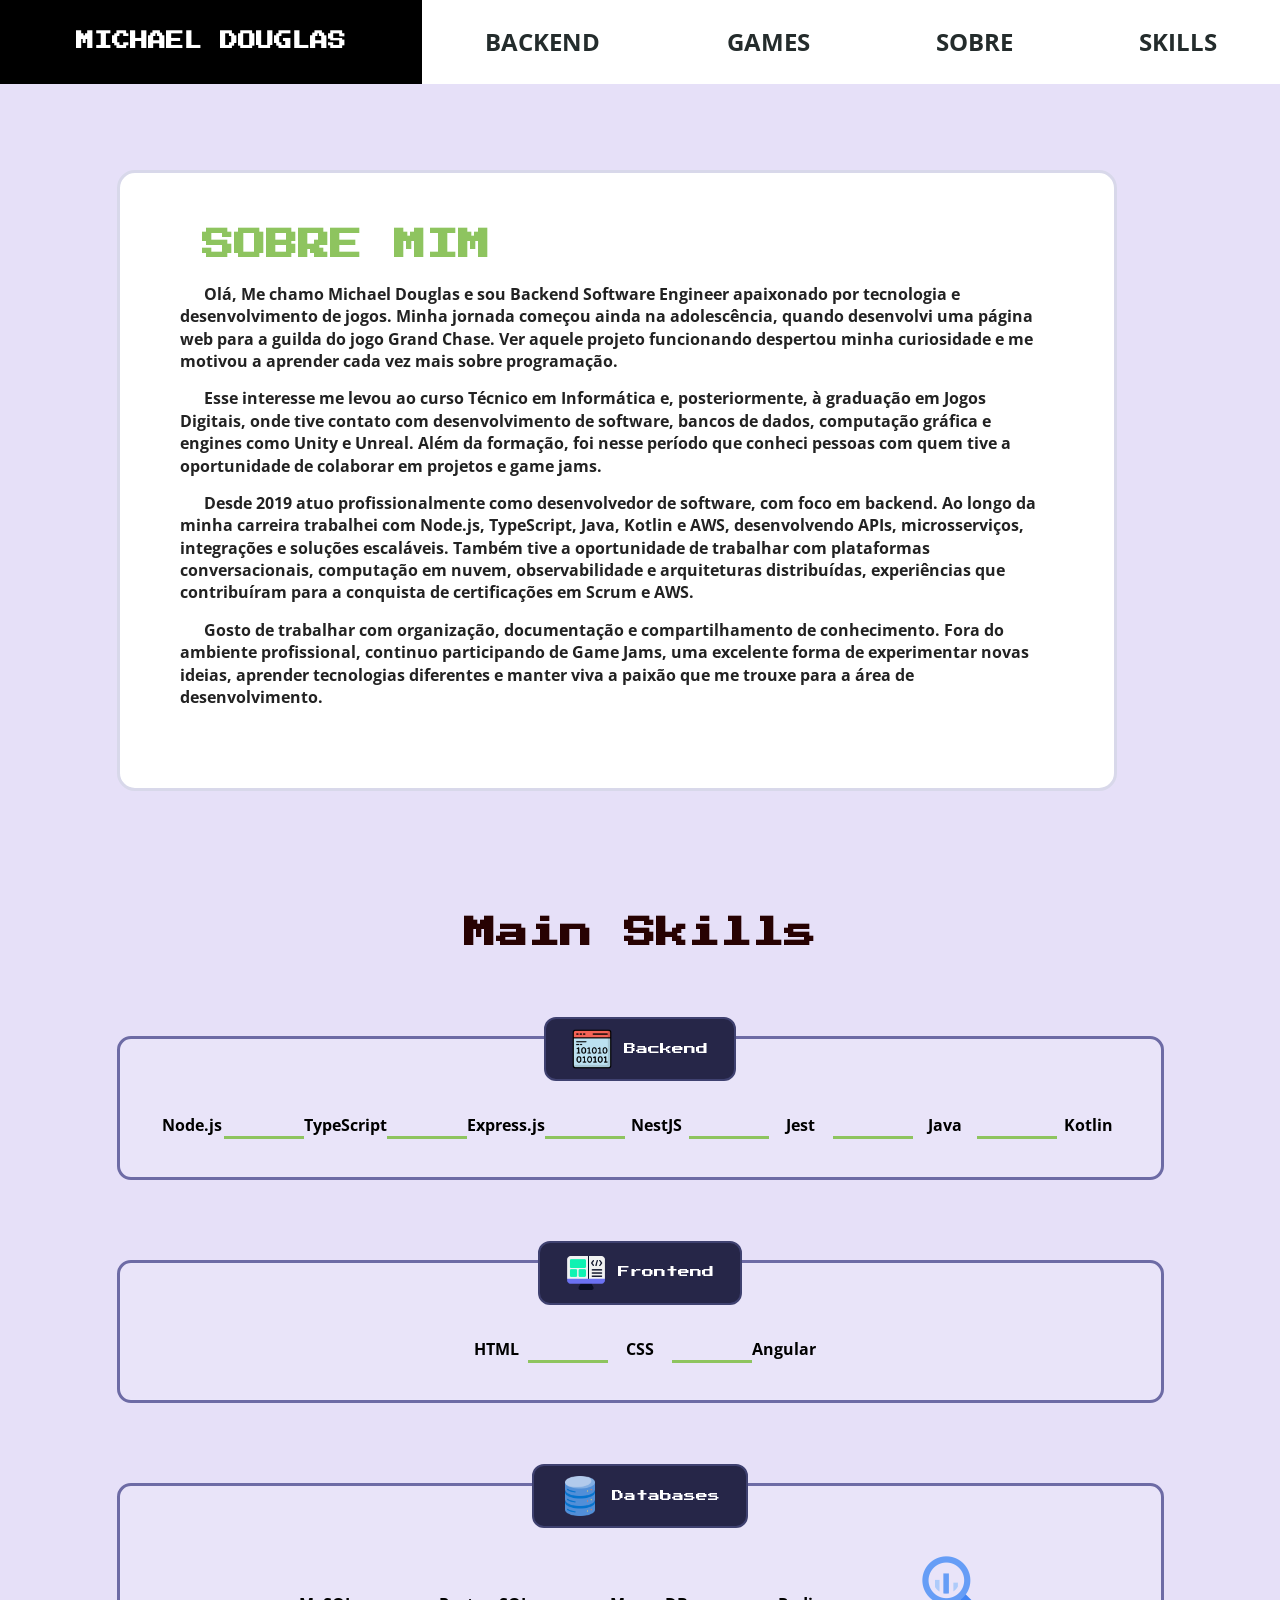
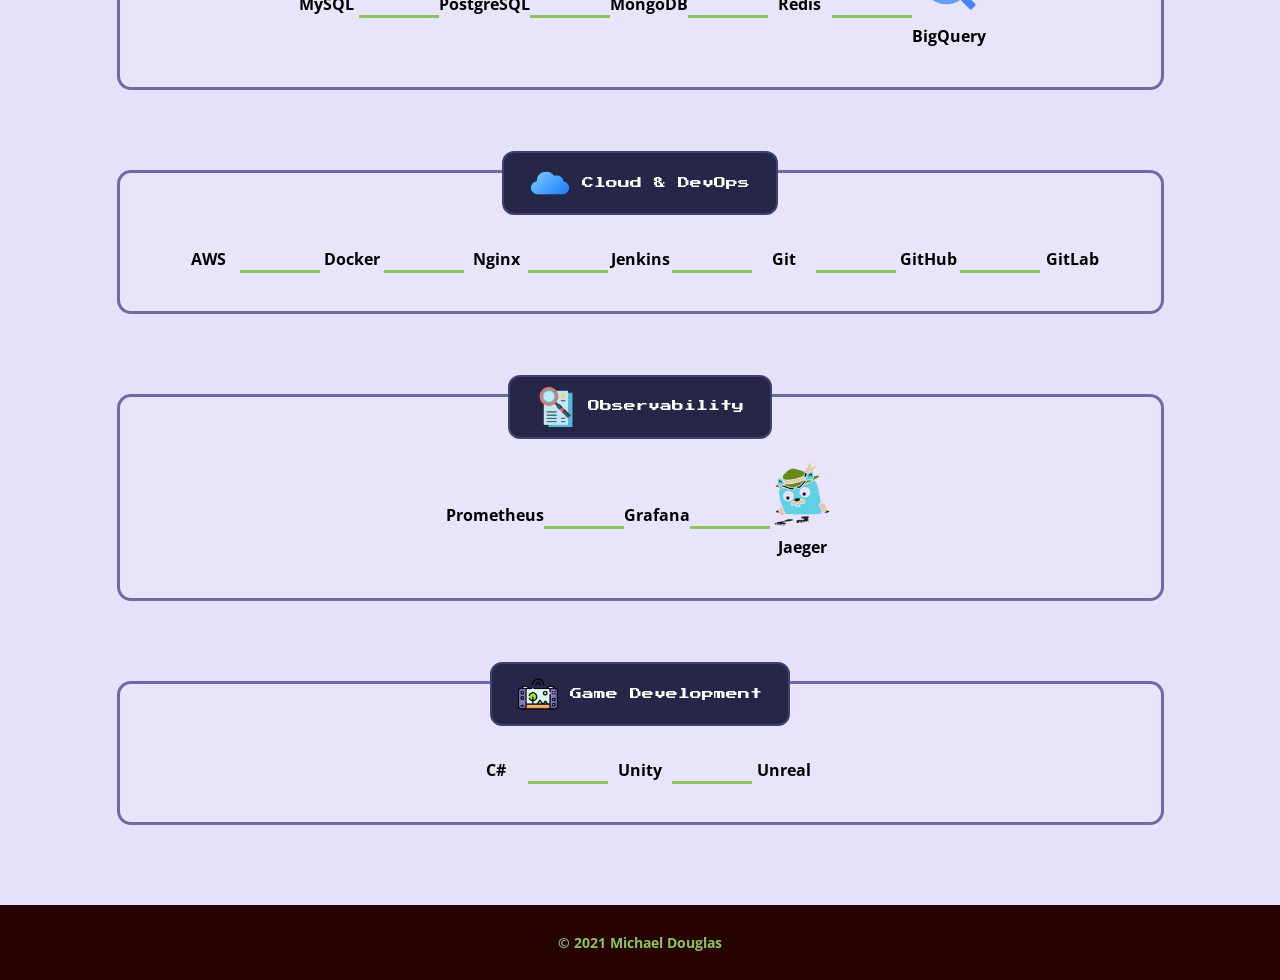
==== commit b1f64c98: "refactor: remove jest skill" ====
--- a/Sobre.html
+++ b/Sobre.html
@@ -110,10 +110,6 @@
                             <img src="https://skillicons.dev/icons?i=kotlin" alt="">
                             <span>Kotlin</span>
                         </div>
-                        <div class="skill-node">
-                            <img src="https://skillicons.dev/icons?i=jest" alt="">
-                            <span>Jest</span>
-                        </div>
                     </div>
             </section>
 
--- a/css/sobre.css
+++ b/css/sobre.css
@@ -22,6 +22,7 @@
     margin-left: auto;
     padding-left: 1em;
     padding-right: 1em;
+    padding-top: 80px;
     max-width: 1500px;
     background: #E6E0F8;
 }
@@ -39,7 +40,6 @@
 
 .sobre{
     max-width:1000px;
-    margin:50px auto 0;
 }
 
 .sobre-desc{
